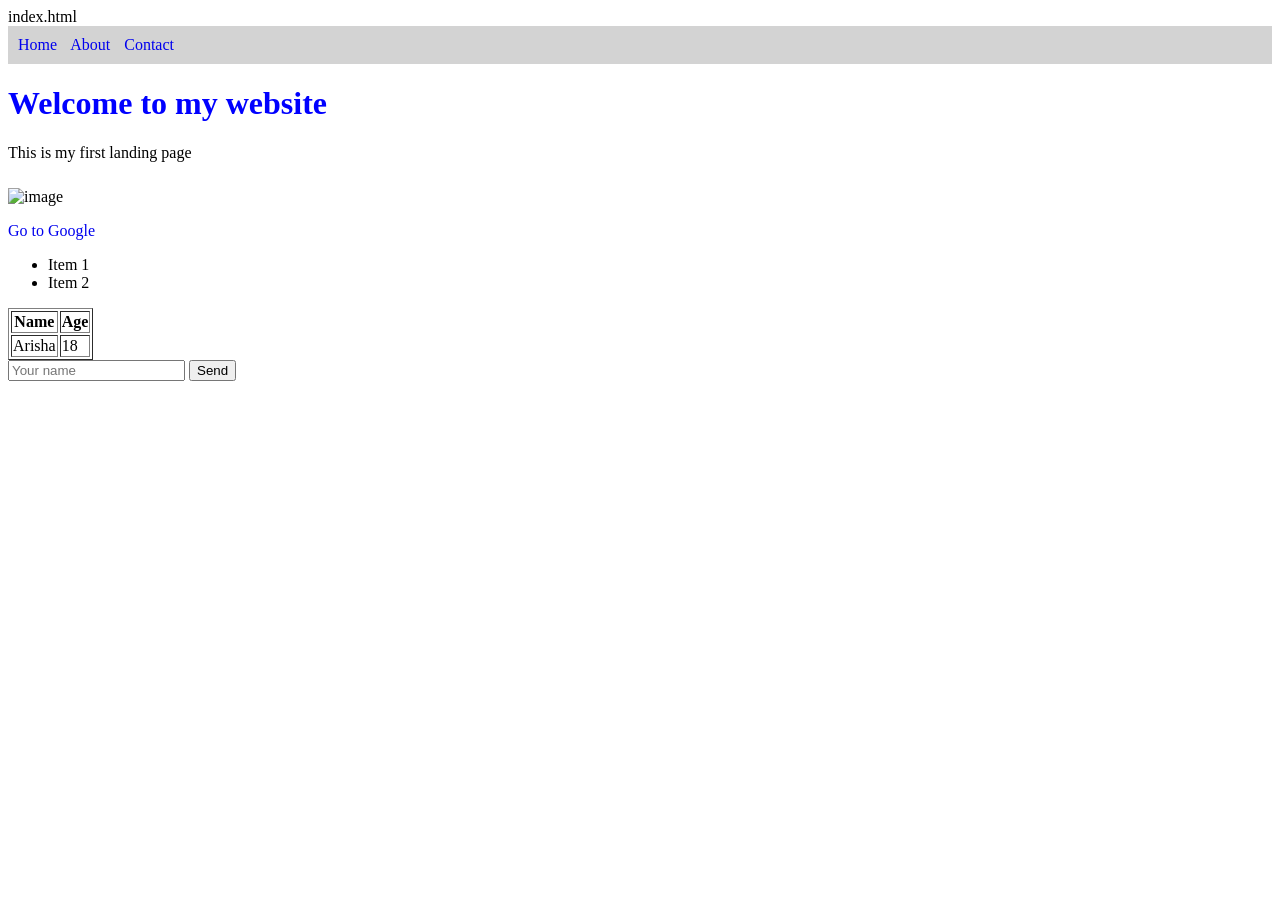
==== index.html @ c0c35f23 "hahhaha" ====
index.html
<!DOCTYPE html>
<html>
<head>
    <title>My Landing Page</title>

    <!-- ВНЕШНИЙ CSS -->
    <link rel="stylesheet" href="style.css">

    <!-- ВНУТРЕННИЙ CSS -->
    <style>
        h2 {
            color: purple;
        }
    </style>
</head>

<body>

<!-- НАВИГАЦИЯ -->
<nav>
    <a href="#">Home</a>
    <a href="#">About</a>
    <a href="#">Contact</a>
</nav>

<!-- ЗАГОЛОВОК -->
<h1 style="color: blue;">Welcome to my website</h1>

<!-- ТЕКСТ -->
<p>This is my first landing page</p>

<!-- КАРТИНКА -->
<img src="https://via.placeholder.com/300" alt="image">

<!-- ССЫЛКА -->
<p><a href="https://google.com">Go to Google</a></p>

<!-- СПИСОК -->
<ul>
    <li>Item 1</li>
    <li>Item 2</li>
</ul>

<!-- ТАБЛИЦА -->
<table border="1">
    <tr>
        <th>Name</th>
        <th>Age</th>
    </tr>
    <tr>
        <td>Arisha</td>
        <td>18</td>
    </tr>
</table>

<!-- ФОРМА -->
<form>
    <input type="text" placeholder="Your name">
    <button type="submit">Send</button>
</form>

</body>
</html>
---- style.css ----
style.css
body {
    font-family: Arial;
    margin: 20px;
}

nav {
    background: lightgray;
    padding: 10px;
}

a {
    margin-right: 10px;
    text-decoration: none;
}

img {
    margin-top: 10px;
}
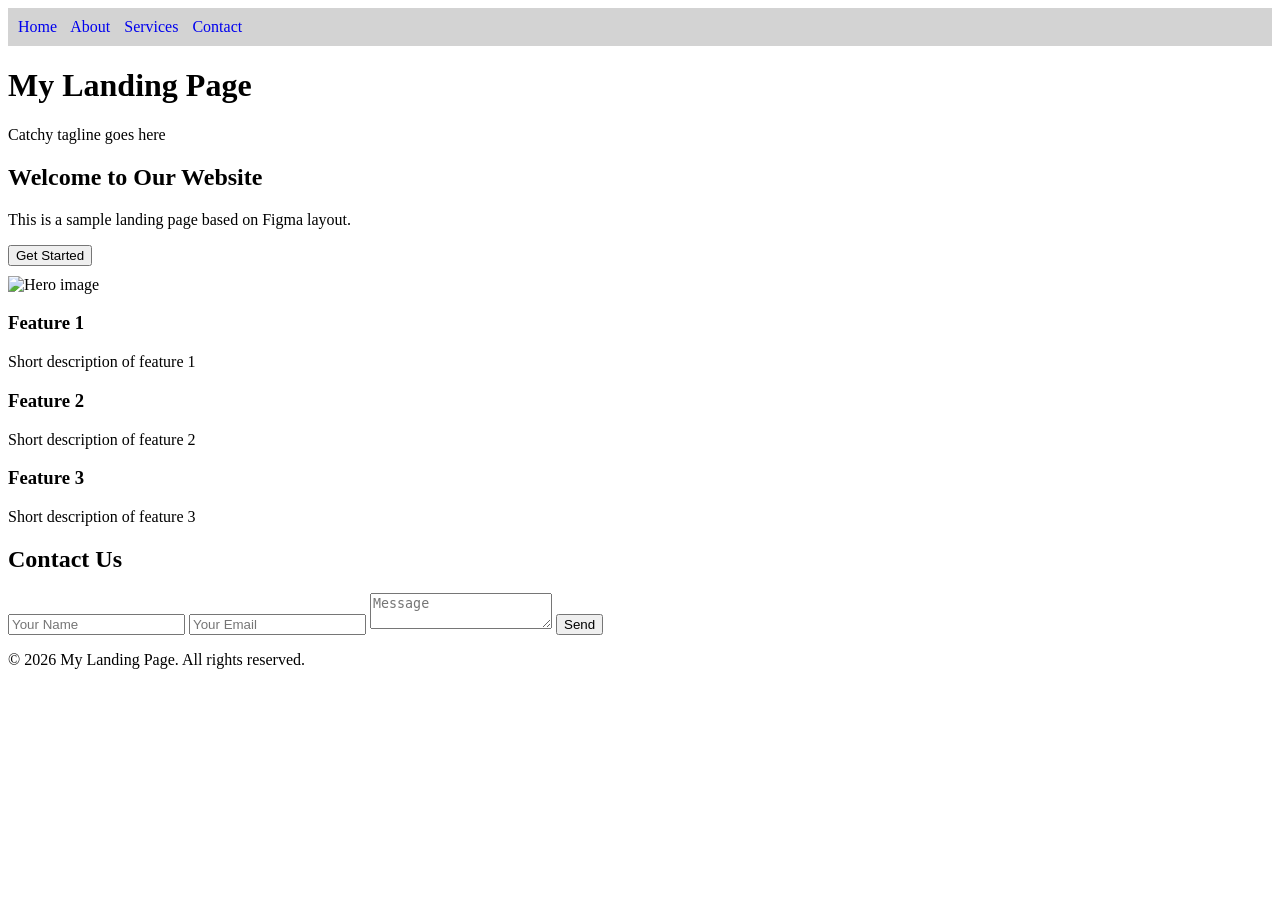
==== commit e71c3401: "Refactor index.html for improved structure and content Updated the HTML structure by adding a header" ====
--- a/index.html
+++ b/index.html
@@ -1,64 +1,67 @@
-index.html
 <!DOCTYPE html>
-<html>
+<html lang="en">
 <head>
+    <meta charset="UTF-8">
     <title>My Landing Page</title>
-
-    <!-- ВНЕШНИЙ CSS -->
     <link rel="stylesheet" href="style.css">
-
-    <!-- ВНУТРЕННИЙ CSS -->
-    <style>
-        h2 {
-            color: purple;
-        }
-    </style>
 </head>
-
 <body>
 
-<!-- НАВИГАЦИЯ -->
-<nav>
-    <a href="#">Home</a>
-    <a href="#">About</a>
-    <a href="#">Contact</a>
-</nav>
+<!-- HEADER -->
+<header>
+    <nav>
+        <a href="#">Home</a>
+        <a href="#">About</a>
+        <a href="#">Services</a>
+        <a href="#">Contact</a>
+    </nav>
+    <h1>My Landing Page</h1>
+    <p>Catchy tagline goes here</p>
+</header>
 
-<!-- ЗАГОЛОВОК -->
-<h1 style="color: blue;">Welcome to my website</h1>
+<!-- HERO SECTION -->
+<section id="hero">
+    <div class="hero-text">
+        <h2>Welcome to Our Website</h2>
+        <p>This is a sample landing page based on Figma layout.</p>
+        <button>Get Started</button>
+    </div>
+    <div class="hero-image">
+        <img src="https://via.placeholder.com/400x300" alt="Hero image">
+    </div>
+</section>
 
-<!-- ТЕКСТ -->
-<p>This is my first landing page</p>
+<!-- FEATURES SECTION -->
+<section id="features">
+    <div class="feature">
+        <h3>Feature 1</h3>
+        <p>Short description of feature 1</p>
+    </div>
+    <div class="feature">
+        <h3>Feature 2</h3>
+        <p>Short description of feature 2</p>
+    </div>
+    <div class="feature">
+        <h3>Feature 3</h3>
+        <p>Short description of feature 3</p>
+    </div>
+</section>
 
-<!-- КАРТИНКА -->
-<img src="https://via.placeholder.com/300" alt="image">
+<!-- CONTACT FORM -->
+<section id="contact">
+    <h2>Contact Us</h2>
+    <form>
+        <input type="text" placeholder="Your Name">
+        <input type="email" placeholder="Your Email">
+        <textarea placeholder="Message"></textarea>
+        <button type="submit">Send</button>
+    </form>
+</section>
 
-<!-- ССЫЛКА -->
-<p><a href="https://google.com">Go to Google</a></p>
-
-<!-- СПИСОК -->
-<ul>
-    <li>Item 1</li>
-    <li>Item 2</li>
-</ul>
-
-<!-- ТАБЛИЦА -->
-<table border="1">
-    <tr>
-        <th>Name</th>
-        <th>Age</th>
-    </tr>
-    <tr>
-        <td>Arisha</td>
-        <td>18</td>
-    </tr>
-</table>
-
-<!-- ФОРМА -->
-<form>
-    <input type="text" placeholder="Your name">
-    <button type="submit">Send</button>
-</form>
+<!-- FOOTER -->
+<footer>
+    <p>&copy; 2026 My Landing Page. All rights reserved.</p>
+</footer>
 
 </body>
-</html>+</html>
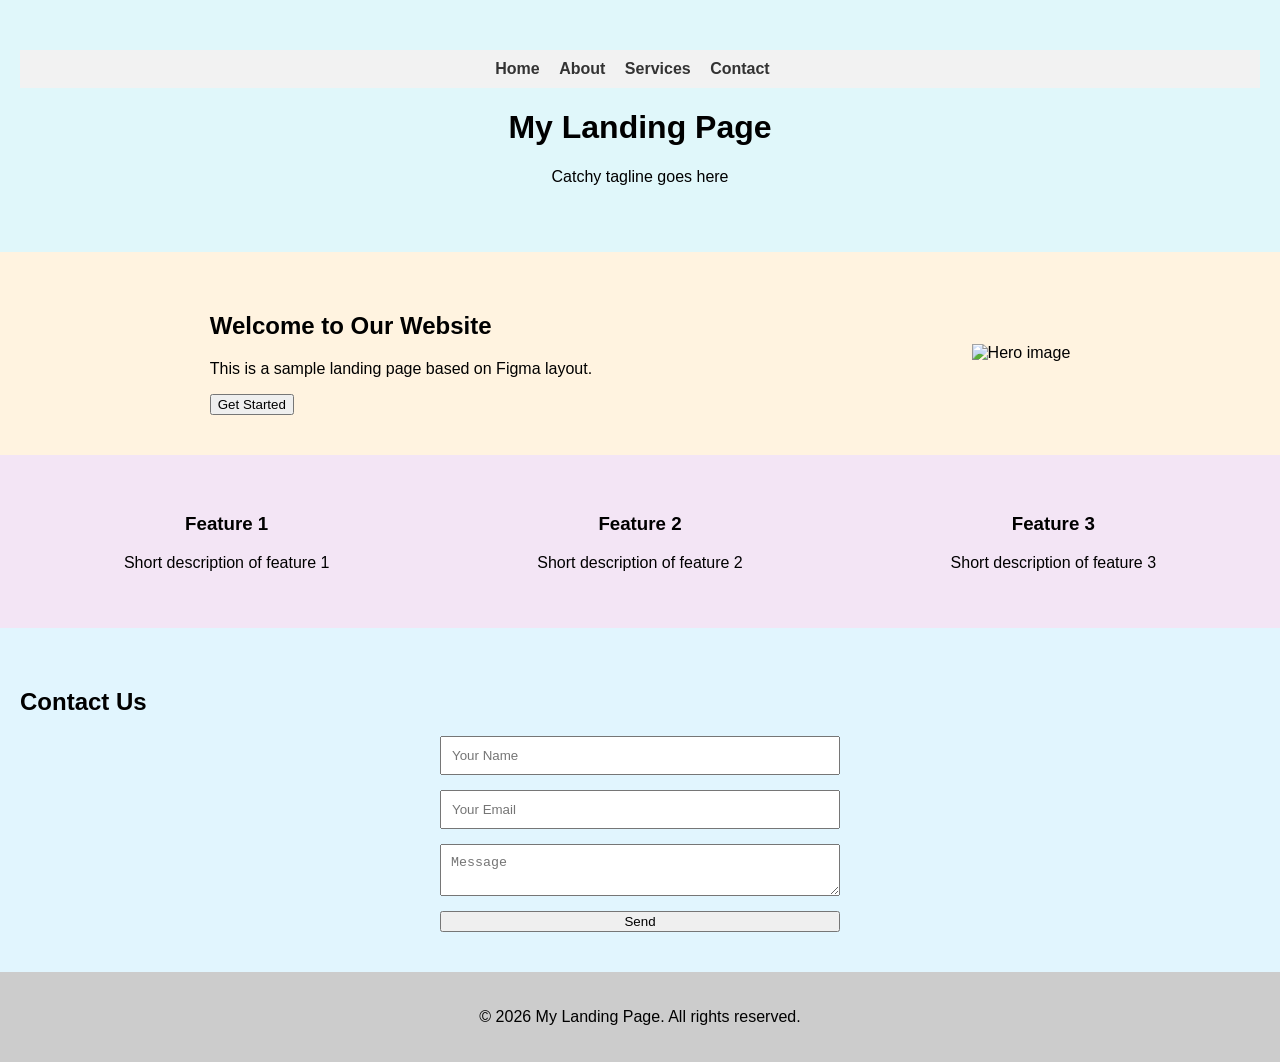
==== commit ac0ff403: "Update index.html" ====
--- a/index.html
+++ b/index.html
@@ -9,12 +9,12 @@
 
 <!-- HEADER -->
 <header>
-    <nav>
-        <a href="#">Home</a>
-        <a href="#">About</a>
-        <a href="#">Services</a>
-        <a href="#">Contact</a>
-    </nav>
+<nav>
+    <a href="index.html">Home</a>
+    <a href="about.html">About</a>
+    <a href="services.html">Services</a>
+    <a href="contact.html">Contact</a>
+</nav>
     <h1>My Landing Page</h1>
     <p>Catchy tagline goes here</p>
 </header>
--- a/style.css
+++ b/style.css
@@ -1,19 +1,70 @@
-style.css
 body {
-    font-family: Arial;
-    margin: 20px;
+    font-family: Arial, sans-serif;
+    margin: 0;
+    padding: 0;
 }
 
 nav {
-    background: lightgray;
+    background: #f2f2f2;
+    padding: 10px 20px;
+}
+
+nav a {
+    margin-right: 15px;
+    text-decoration: none;
+    color: #333;
+    font-weight: bold;
+}
+
+header {
+    text-align: center;
+    padding: 50px 20px;
+    background: #e0f7fa;
+}
+
+#hero {
+    display: flex;
+    justify-content: space-around;
+    align-items: center;
+    padding: 40px 20px;
+    background: #fff3e0;
+}
+
+#hero img {
+    max-width: 400px;
+}
+
+#features {
+    display: flex;
+    justify-content: space-around;
+    padding: 40px 20px;
+    background: #f3e5f5;
+}
+
+.feature {
+    width: 30%;
+    text-align: center;
+}
+
+#contact {
+    padding: 40px 20px;
+    background: #e1f5fe;
+}
+
+#contact form {
+    display: flex;
+    flex-direction: column;
+    max-width: 400px;
+    margin: 0 auto;
+}
+
+#contact input, #contact textarea {
+    margin-bottom: 15px;
     padding: 10px;
 }
 
-a {
-    margin-right: 10px;
-    text-decoration: none;
+footer {
+    text-align: center;
+    padding: 20px;
+    background: #ccc;
 }
-
-img {
-    margin-top: 10px;
-}
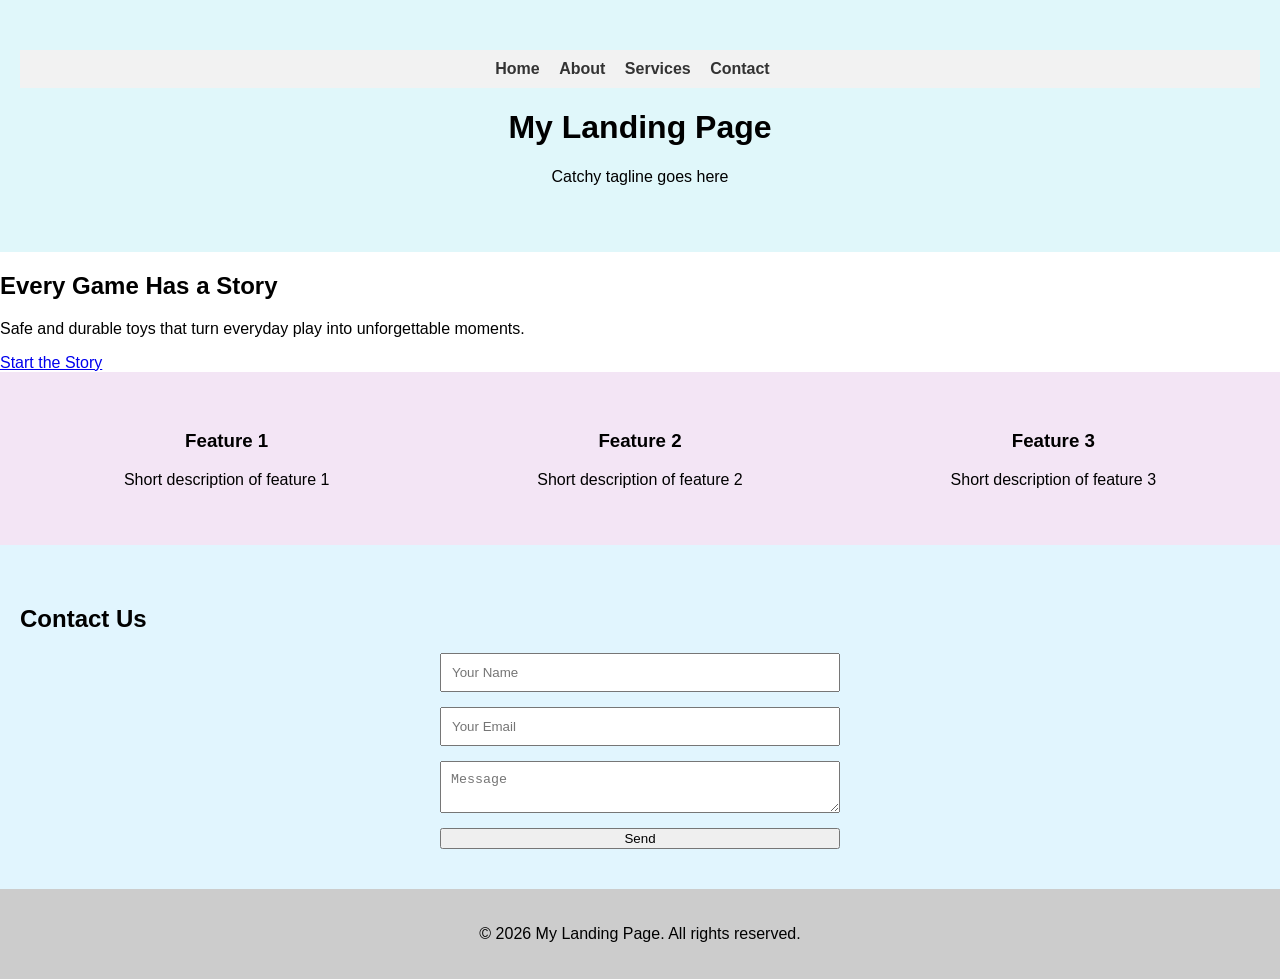
==== commit 44e92b6b: "Update index.html" ====
--- a/index.html
+++ b/index.html
@@ -20,14 +20,11 @@
 </header>
 
 <!-- HERO SECTION -->
-<section id="hero">
-    <div class="hero-text">
-        <h2>Welcome to Our Website</h2>
-        <p>This is a sample landing page based on Figma layout.</p>
-        <button>Get Started</button>
-    </div>
-    <div class="hero-image">
-        <img src="https://via.placeholder.com/400x300" alt="Hero image">
+<section class="hero">
+    <div class="hero-overlay">
+        <h1>Every Game Has a Story</h1>
+        <p>Safe and durable toys that turn everyday play into unforgettable moments.</p>
+        <a href="services.html" class="btn">Start the Story</a>
     </div>
 </section>
 
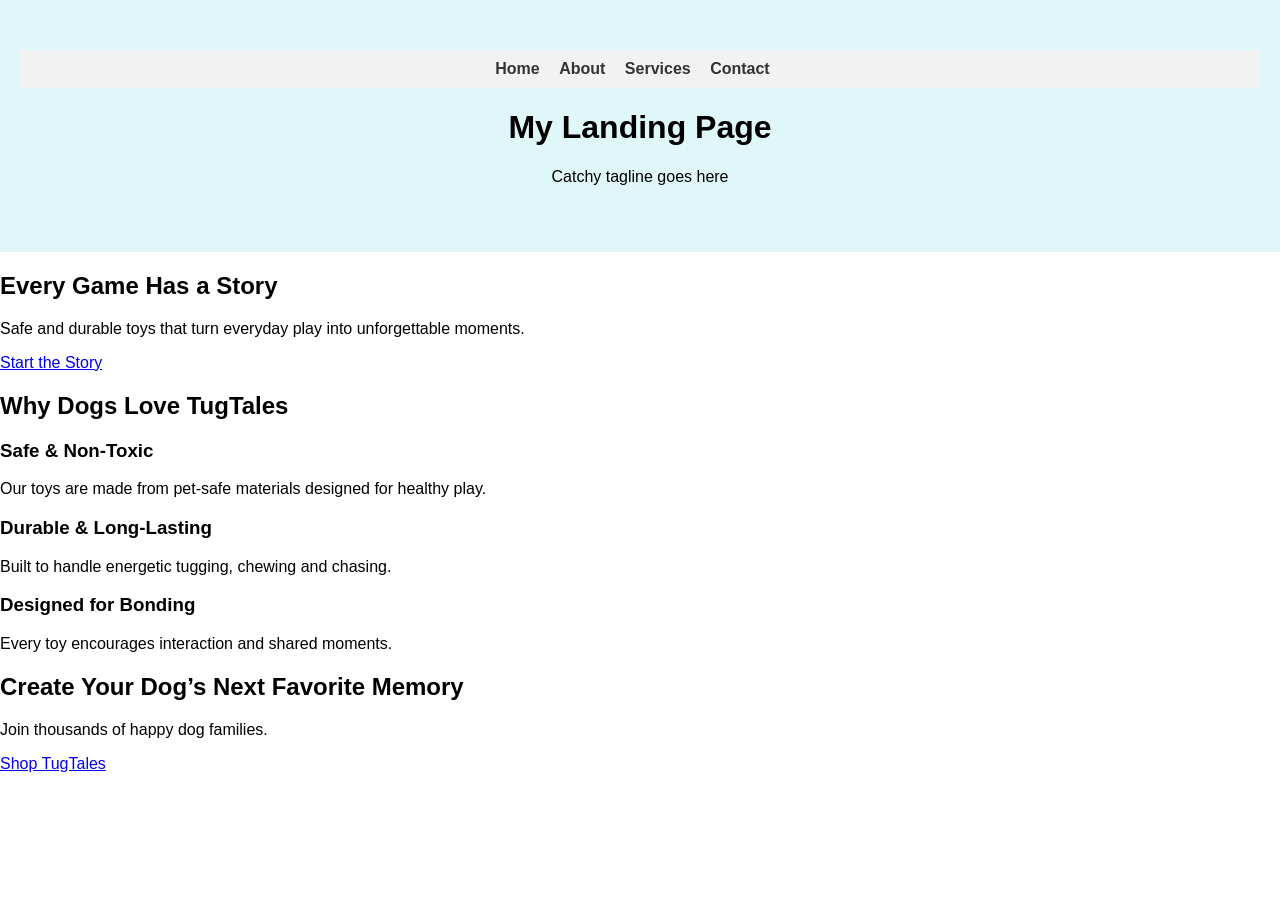
==== commit b3f21294: "Update index.html" ====
--- a/index.html
+++ b/index.html
@@ -28,37 +28,33 @@
     </div>
 </section>
 
-<!-- FEATURES SECTION -->
-<section id="features">
-    <div class="feature">
-        <h3>Feature 1</h3>
-        <p>Short description of feature 1</p>
-    </div>
-    <div class="feature">
-        <h3>Feature 2</h3>
-        <p>Short description of feature 2</p>
-    </div>
-    <div class="feature">
-        <h3>Feature 3</h3>
-        <p>Short description of feature 3</p>
+<section class="features">
+    <h2>Why Dogs Love TugTales</h2>
+
+    <div class="cards">
+
+        <div class="card">
+            <h3>Safe & Non-Toxic</h3>
+            <p>Our toys are made from pet-safe materials designed for healthy play.</p>
+        </div>
+
+        <div class="card">
+            <h3>Durable & Long-Lasting</h3>
+            <p>Built to handle energetic tugging, chewing and chasing.</p>
+        </div>
+
+        <div class="card">
+            <h3>Designed for Bonding</h3>
+            <p>Every toy encourages interaction and shared moments.</p>
+        </div>
+
     </div>
 </section>
 
-<!-- CONTACT FORM -->
-<section id="contact">
-    <h2>Contact Us</h2>
-    <form>
-        <input type="text" placeholder="Your Name">
-        <input type="email" placeholder="Your Email">
-        <textarea placeholder="Message"></textarea>
-        <button type="submit">Send</button>
-    </form>
+    <section class="cta">
+    <h2>Create Your Dog’s Next Favorite Memory</h2>
+    <p>Join thousands of happy dog families.</p>
+    <a href="contact.html" class="btn-light">Shop TugTales</a>
 </section>
 
-<!-- FOOTER -->
-<footer>
-    <p>&copy; 2026 My Landing Page. All rights reserved.</p>
-</footer>
-
-</body>
-</html>
+    
